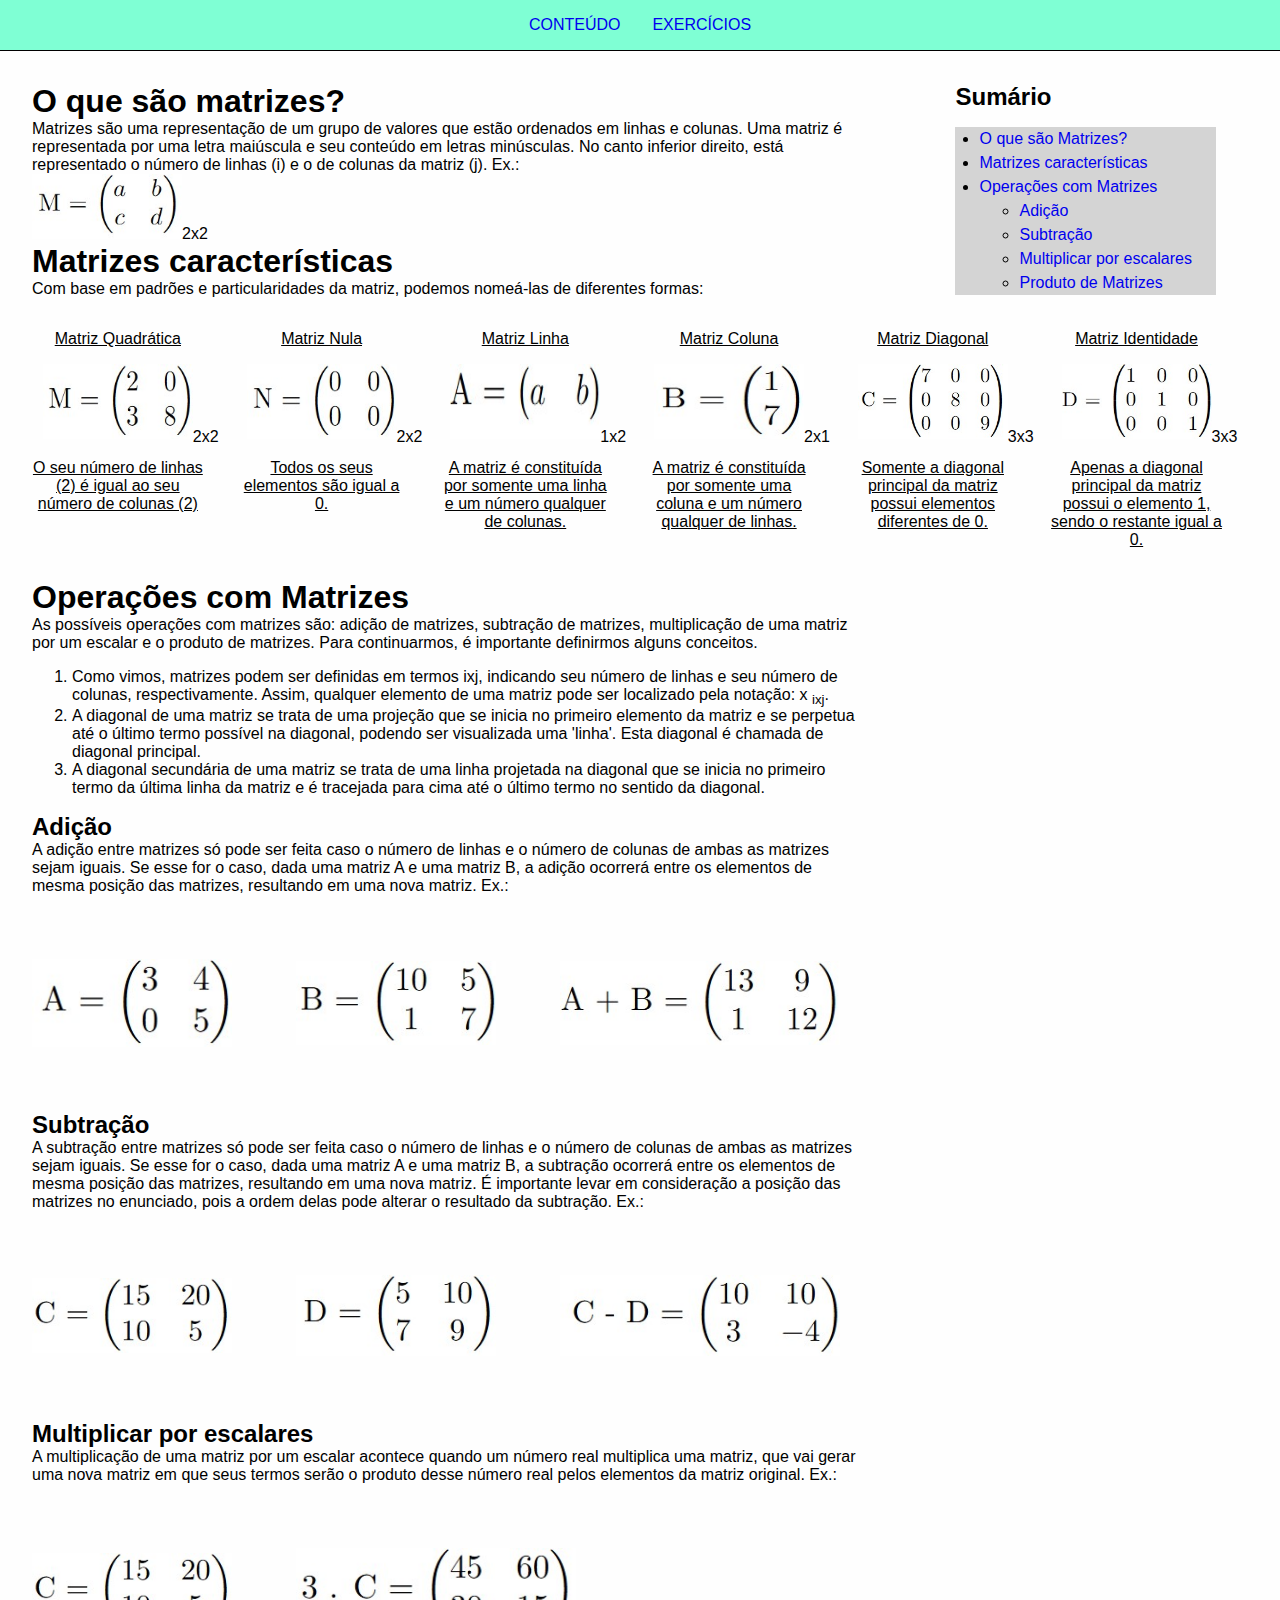
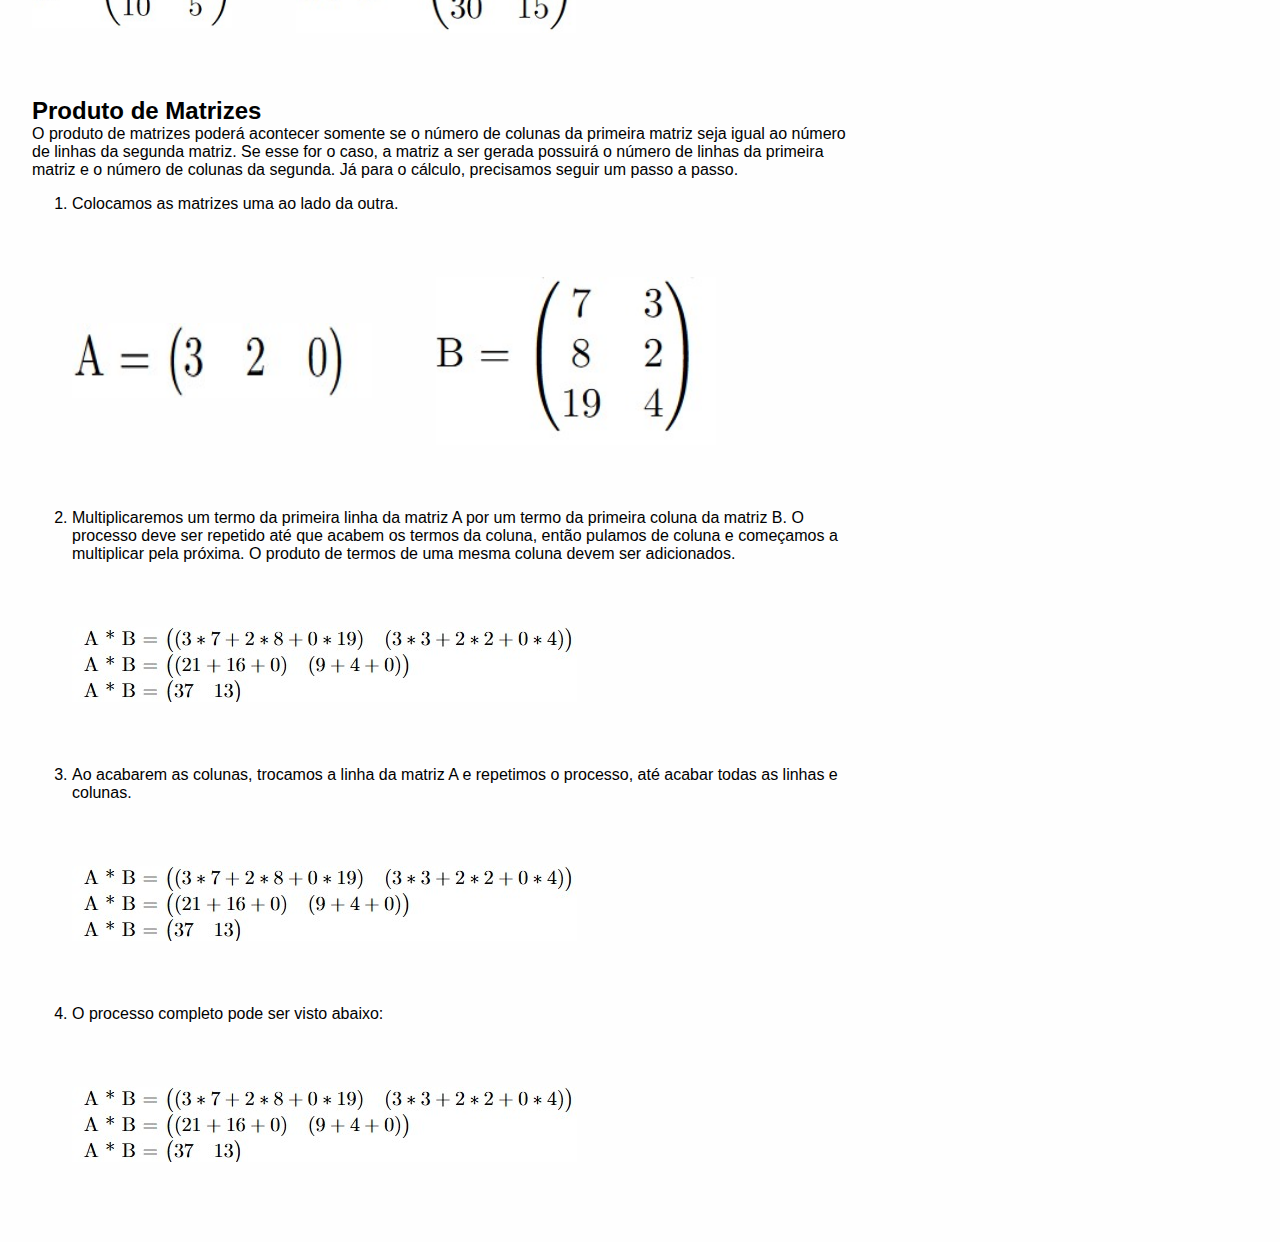
==== index.html @ a34bee96 "Conteúdo da página inicial concluido + imagens + css (ainda não formatado)" ====
<!DOCTYPE html>
<html lang="en">
<head>
    <meta charset="UTF-8">
    <meta name="viewport" content="width=device-width, initial-scale=1.0">
    <title>Home</title>
    <link rel="stylesheet" href="CSS/header.css" type="text/css">
    <link rel="stylesheet" href="CSS/content.css" type="text/css">
    <link rel="preconnect" href="https://fonts.googleapis.com">
    <link rel="preconnect" href="https://fonts.gstatic.com" crossorigin>
    <link href="https://fonts.googleapis.com/css2?family=Open+Sans:ital,wght@0,300..800;1,300..800&display=swap" 
     rel="stylesheet">
</head>
<body>
<header class="header">
        <a href="index.html">Conteúdo</a>
        <a href="second.html">Exercícios</a>
</header>

<div class="wrapper">
        <h2>Sumário</h2>
        <ul class="summary">
                <li><a href="#what-is">O que são Matrizes?</a></li>
                <li><a href="#">Matrizes características</a></li>
                <li><a href="#">Operações com Matrizes</a></li>
                <ul>
                        <li><a href="#">Adição</a></li>
                        <li><a href="#">Subtração</a></li>
                        <li><a href="#">Multiplicar por escalares</a></li>
                        <li><a href="#">Produto de Matrizes</a></li>
                </ul>
        </ul>        
</div>

<div class="container">
        <h1 id="what-is">O que são matrizes?</h1>
        <p>
                Matrizes são uma representação de um grupo de valores que estão ordenados em linhas e colunas.
                Uma matriz é representada por uma letra maiúscula e seu conteúdo em letras minúsculas. No canto inferior direito,
                está representado o número de linhas (i) e o de colunas da matriz (j).
                Ex.:
        </p>
        <div>
                <img src="img/Matriz_Exemplo.jpg" width="150">
                <sub>2x2</sub>
        </div>
        <h1 id="what-is">Matrizes características</h1>
        <p>
                Com base em padrões e particularidades da matriz, podemos nomeá-las de diferentes formas:
        </p>
</div>
<div class="grid-container">
        <div>
                <p>Matriz Quadrática</p>
                <img src="img/Matriz_Quadr.jpg" width="150px" height="75px">   
                <sub>2x2</sub>
                <p>O seu número de linhas (2) é igual ao seu número de colunas (2)</p>        
                
        </div>

        <div>
                <p>Matriz Nula</p>
                <img src="img/Matriz_Nula.jpg" width="150px" height="75px">
                <sub>2x2</sub>
                <p>Todos os seus elementos são igual a 0.</p>
        </div>

        <div>
                <p>Matriz Linha</p>
                <img src="img/Matriz_Linha.jpg" width="150px" height="75px">
                <sub>1x2</sub>
                <p>A matriz é constituída por somente uma linha e um número qualquer de colunas.</p>        
        </div>

        <div>
                <p>Matriz Coluna</p>
                <img src="img/Matriz_Coluna.jpg" width="150px" height="75px">
                <sub>2x1</sub>
                <p>A matriz é constituída por somente uma coluna e um número qualquer de linhas.</p>
        </div>

        <div>
                <p>Matriz Diagonal</p>
                <img src="img/Matriz_Diag.jpg" width="150px" height="75px">
                <sub>3x3</sub>
                <p>Somente a diagonal principal da matriz possui elementos diferentes de 0.</p>        
        </div>

        <div>
                <p>Matriz Identidade</p>
                <img src="img/Matriz_Ident.jpg" width="150px" height="75px">
                <sub>3x3</sub>
                <p>Apenas a diagonal principal da matriz possui o elemento 1, sendo o restante igual a 0.</p>
        </div>
</div>

<div class="container">
        <h1>Operações com Matrizes</h1>
        <p>
                As possíveis operações com matrizes são: adição de matrizes, subtração de matrizes, multiplicação
                de uma matriz por um escalar e o produto de matrizes. Para continuarmos, é importante definirmos alguns
                conceitos. 
        </p>
        <ol>
                <li>
                        Como vimos, matrizes podem ser definidas em termos ixj, indicando seu número de linhas
                        e seu número de colunas, respectivamente. Assim, qualquer elemento de uma matriz pode 
                        ser localizado pela notação: x <sub>ixj</sub>.
                </li>
                <li>
                        A diagonal de uma matriz se trata de uma projeção que se inicia no primeiro
                        elemento da matriz e se perpetua até o último termo possível na diagonal,
                        podendo ser visualizada uma 'linha'. Esta diagonal é chamada de diagonal principal.
                </li>
                <li>
                        A diagonal secundária de uma matriz se trata de uma linha projetada na diagonal
                        que se inicia no primeiro termo da última linha da matriz e é tracejada para cima até o 
                        último termo no sentido da diagonal.
                </li>
        </ol>

        <h2>Adição</h2>
        <p>
                A adição entre matrizes só pode ser feita caso o número de linhas e o número de colunas 
                de ambas as matrizes sejam iguais. Se esse for o caso, dada uma matriz A e uma matriz B,
                a adição ocorrerá entre os elementos de mesma posição das matrizes, resultando em uma nova matriz. Ex.:
        </p>
        <div class="operation">
                <img src="img/Add1.jpg" width="200">
                <img src="img/Add2.jpg" width="200">
                <img src="img/Add3.jpg" width="280">
        </div>


        <h2>Subtração</h2>
        <p>
                A subtração entre matrizes só pode ser feita caso o número de linhas e o número de colunas 
                de ambas as matrizes sejam iguais. Se esse for o caso, dada uma matriz A e uma matriz B,
                a subtração ocorrerá entre os elementos de mesma posição das matrizes, resultando em uma nova matriz.
                É importante levar em consideração a posição das matrizes no enunciado, pois a ordem delas pode alterar
                o resultado da subtração. Ex.:
        </p>
        <div class="operation">
                <img src="img/Sub1.jpg" width="200">
                <img src="img/Sub2.jpg" width="200">
                <img src="img/Sub3.jpg" width="280">
        </div>


        <h2>Multiplicar por escalares</h2>
        <p>
                A multiplicação de uma matriz por um escalar acontece
                quando um número real multiplica uma matriz, que vai gerar uma nova matriz
                em que seus termos serão o produto desse número real pelos elementos da matriz original.
                Ex.:
        </p>
        <div class="operation">
                <img src="img/Sub1.jpg" width="200">
                <img src="img/Mult_Const.jpg" width="280">
        </div>

        <h2>Produto de Matrizes</h2>
        <p>
                O produto de matrizes poderá acontecer somente se 
                o número de colunas da primeira matriz seja igual ao número
                de linhas da segunda matriz. Se esse for o caso, a matriz a ser gerada possuirá o número de linhas
                da primeira matriz e o número de colunas da segunda. 
                Já para o cálculo, precisamos seguir um passo a passo. 
        </p>                
        <ol>
                <li>
                        Colocamos as matrizes uma ao lado da outra.
                        <div class="operation">
                                <img src="img/Prod.jpg" width="300px" height="75px">
                                <img src="img/Prod2.jpg" width="280px">
                        </div>
                </li>
                <li>
                        Multiplicaremos um termo da primeira linha da matriz A por um termo da primeira coluna da matriz B.
                        O processo deve ser repetido até que acabem os termos da coluna, então pulamos de coluna e começamos
                        a multiplicar pela próxima. O produto de termos de uma mesma coluna devem ser adicionados.
                        <div class="operation">
                                <img src="img/ProdCompleto.jpg">
                        </div>
                </li>
                <li>
                        Ao acabarem as colunas, trocamos a linha da matriz A e repetimos o processo, até acabar 
                        todas as linhas e colunas.
                        <div class="operation">
                                <img src="img/ProdCompleto.jpg">
                        </div>
                </li>
                <li>
                        O processo completo pode ser visto abaixo:
                        <div class="operation">
                                <img src="img/ProdCompleto.jpg">
                        </div>
                </li>

        </ol>
</div>
</body>
</html>
---- CSS/header.css ----
html {
    font-family: "Open-Sans", sans-serif;
    background-color: #fefefe;
}

body {
    margin: 0;
    padding: 0;
}

h1, h2, p {
    margin: 0;
}

.header {
    display: flex;
    flex-direction: row;
    justify-content: center;
    align-items: center;
    gap: 2rem;

    background-color: aquamarine;
    position: sticky;
    z-index: 10;
    top: 0;

    border-bottom: 0.05rem solid black;
}

.header > a {
    text-decoration: none;
    position: relative;
    text-transform: uppercase;
    padding-top: 1rem;
    padding-bottom: 1rem;
}

.header > a:hover {
    background-color: aliceblue;
}

.header > a::after {
    content: '';
    display: block;
    position: absolute;
    width: 0;
    height: 0.2rem;
    margin-top: 0.8rem;
    background-color: #000;
    transition: all ease-in-out 200ms;
}

.header > a:hover::after {
    width: 100%;
}

/* lembre-se de line-height */
/* link, visited, focus, hover and active */
---- CSS/content.css ----
.container {
    margin: 2rem 0rem 0rem 2rem;
    width: 65%;
}

.wrapper {
    margin: 2rem 4rem 0rem 0rem;
    float: right;
}

.operation {
    display: flex;
    flex-direction: row;
    height: fit-content ;

    align-items: center;
    align-content: center;

    padding: 4rem 0rem;
    gap: 4rem;
}

.grid-container {
    display: grid;
    position: relative;
    grid-template-columns: repeat(auto-fit, minmax(150px, 1fr));
    width: 93%;

    row-gap: 0.5rem;
    column-gap: 2rem;
    margin: 1rem 0rem 0rem 2rem;

    align-items: center;
    align-content: center;
    text-align: center;
}

.grid-container > div {
    height: 233px;
}

.grid-container > div > p {
    text-decoration: underline;
    margin: 1rem 0rem;
}

.grid-container > div > sub {
    position: absolute;
    margin-top: 4rem;
    font-size: 1rem; 
}

.summary {
    width:  fit-content;
    padding: 0rem 1.5rem;

    font-size: 1rem;
    line-height: 1.5rem;
    background-color: rgb(212, 212, 212);
}

.summary > li > a {
    text-decoration: none;
}

.summary > ul > li > a {
    text-decoration: none;
}

.container > div {
    position: relative;
}

.container > div > sub {
    position: absolute;
    bottom: 0;
    font-size: 1rem;   
}
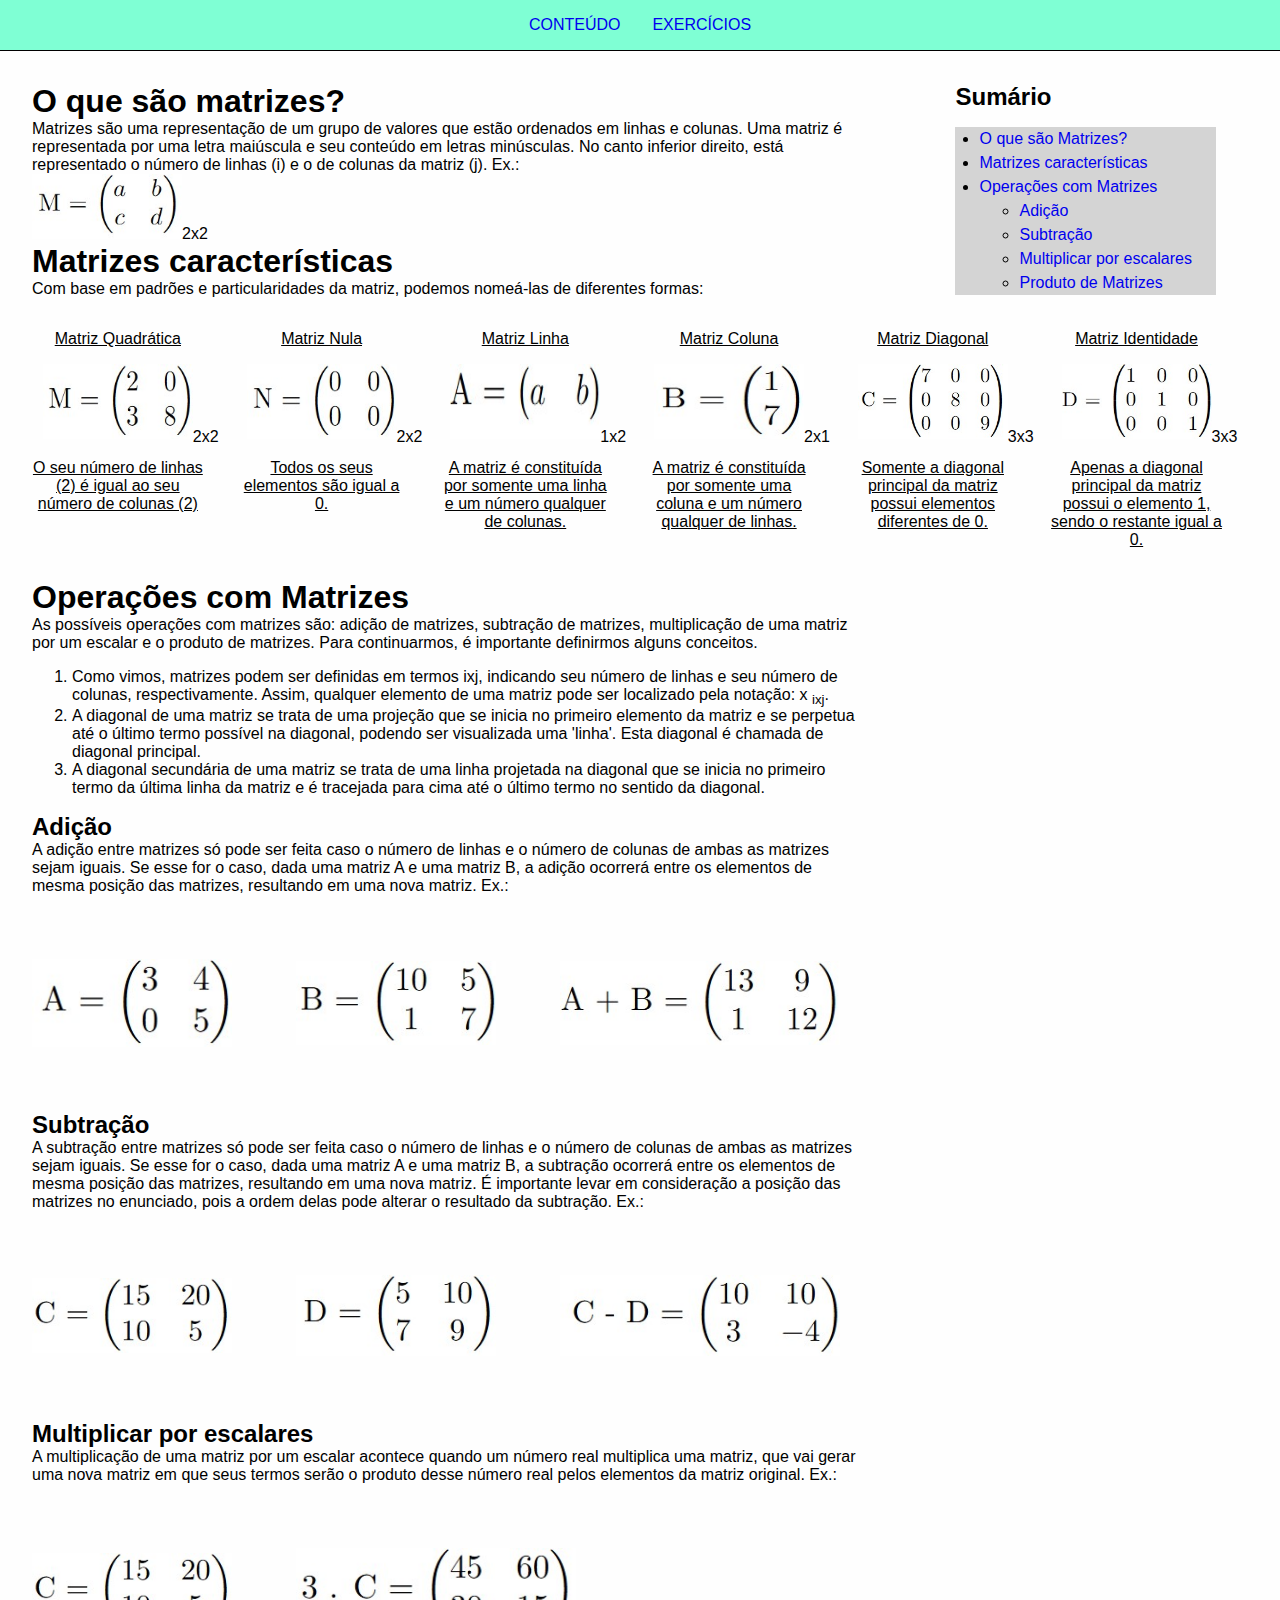
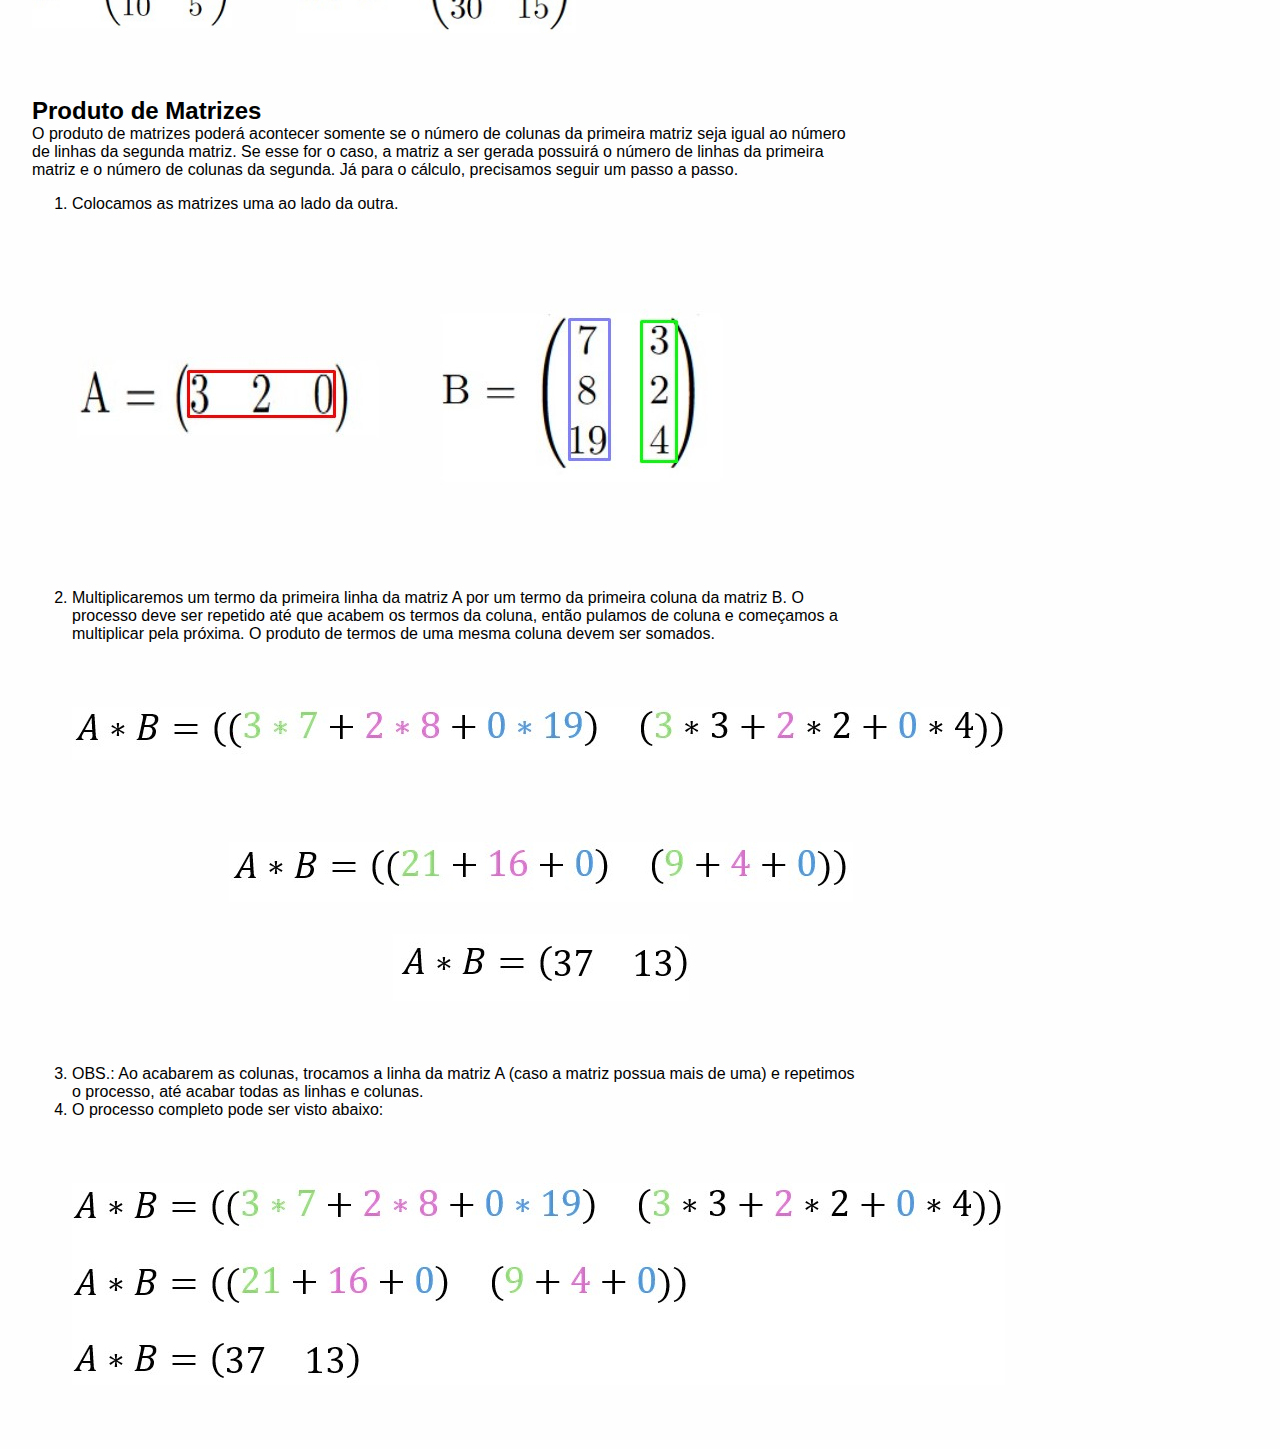
==== commit 87ceb341: "Imagens da teoria atualizadas + textos reformulados" ====
--- a/index.html
+++ b/index.html
@@ -171,29 +171,28 @@
                 <li>
                         Colocamos as matrizes uma ao lado da outra.
                         <div class="operation">
-                                <img src="img/Prod.jpg" width="300px" height="75px">
-                                <img src="img/Prod2.jpg" width="280px">
+                                <img src="img/ProdAB_Col.jpg" >
+
                         </div>
                 </li>
                 <li>
                         Multiplicaremos um termo da primeira linha da matriz A por um termo da primeira coluna da matriz B.
                         O processo deve ser repetido até que acabem os termos da coluna, então pulamos de coluna e começamos
-                        a multiplicar pela próxima. O produto de termos de uma mesma coluna devem ser adicionados.
-                        <div class="operation">
-                                <img src="img/ProdCompleto.jpg">
+                        a multiplicar pela próxima. O produto de termos de uma mesma coluna devem ser somados.
+                        <div class="operation_column">
+                                <img src="img/Prod3_Col.jpg"> <br>
+                                <img src="img/Prod4_Col.jpg">
+                                <img src="img/Prod5.jpg">
                         </div>
                 </li>
                 <li>
-                        Ao acabarem as colunas, trocamos a linha da matriz A e repetimos o processo, até acabar 
-                        todas as linhas e colunas.
-                        <div class="operation">
-                                <img src="img/ProdCompleto.jpg">
-                        </div>
+                        OBS.: Ao acabarem as colunas, trocamos a linha da matriz A (caso a matriz possua mais de uma)
+                        e repetimos o processo, até acabar todas as linhas e colunas.
                 </li>
                 <li>
                         O processo completo pode ser visto abaixo:
-                        <div class="operation">
-                                <img src="img/ProdCompleto.jpg">
+                        <div class="operation_column">
+                                <img src="img/ProdCompleto_Col.jpg">
                         </div>
                 </li>
 
--- a/CSS/content.css
+++ b/CSS/content.css
@@ -18,6 +18,19 @@
 
     padding: 4rem 0rem;
     gap: 4rem;
+}
+
+.operation_column {
+    display: flex;
+    flex-direction: column;
+    height: fit-content ;
+    width: fit-content;
+
+    align-items: center;
+    align-content: center;
+
+    margin: 4rem 0rem;
+    gap: 2rem;
 }
 
 .grid-container {
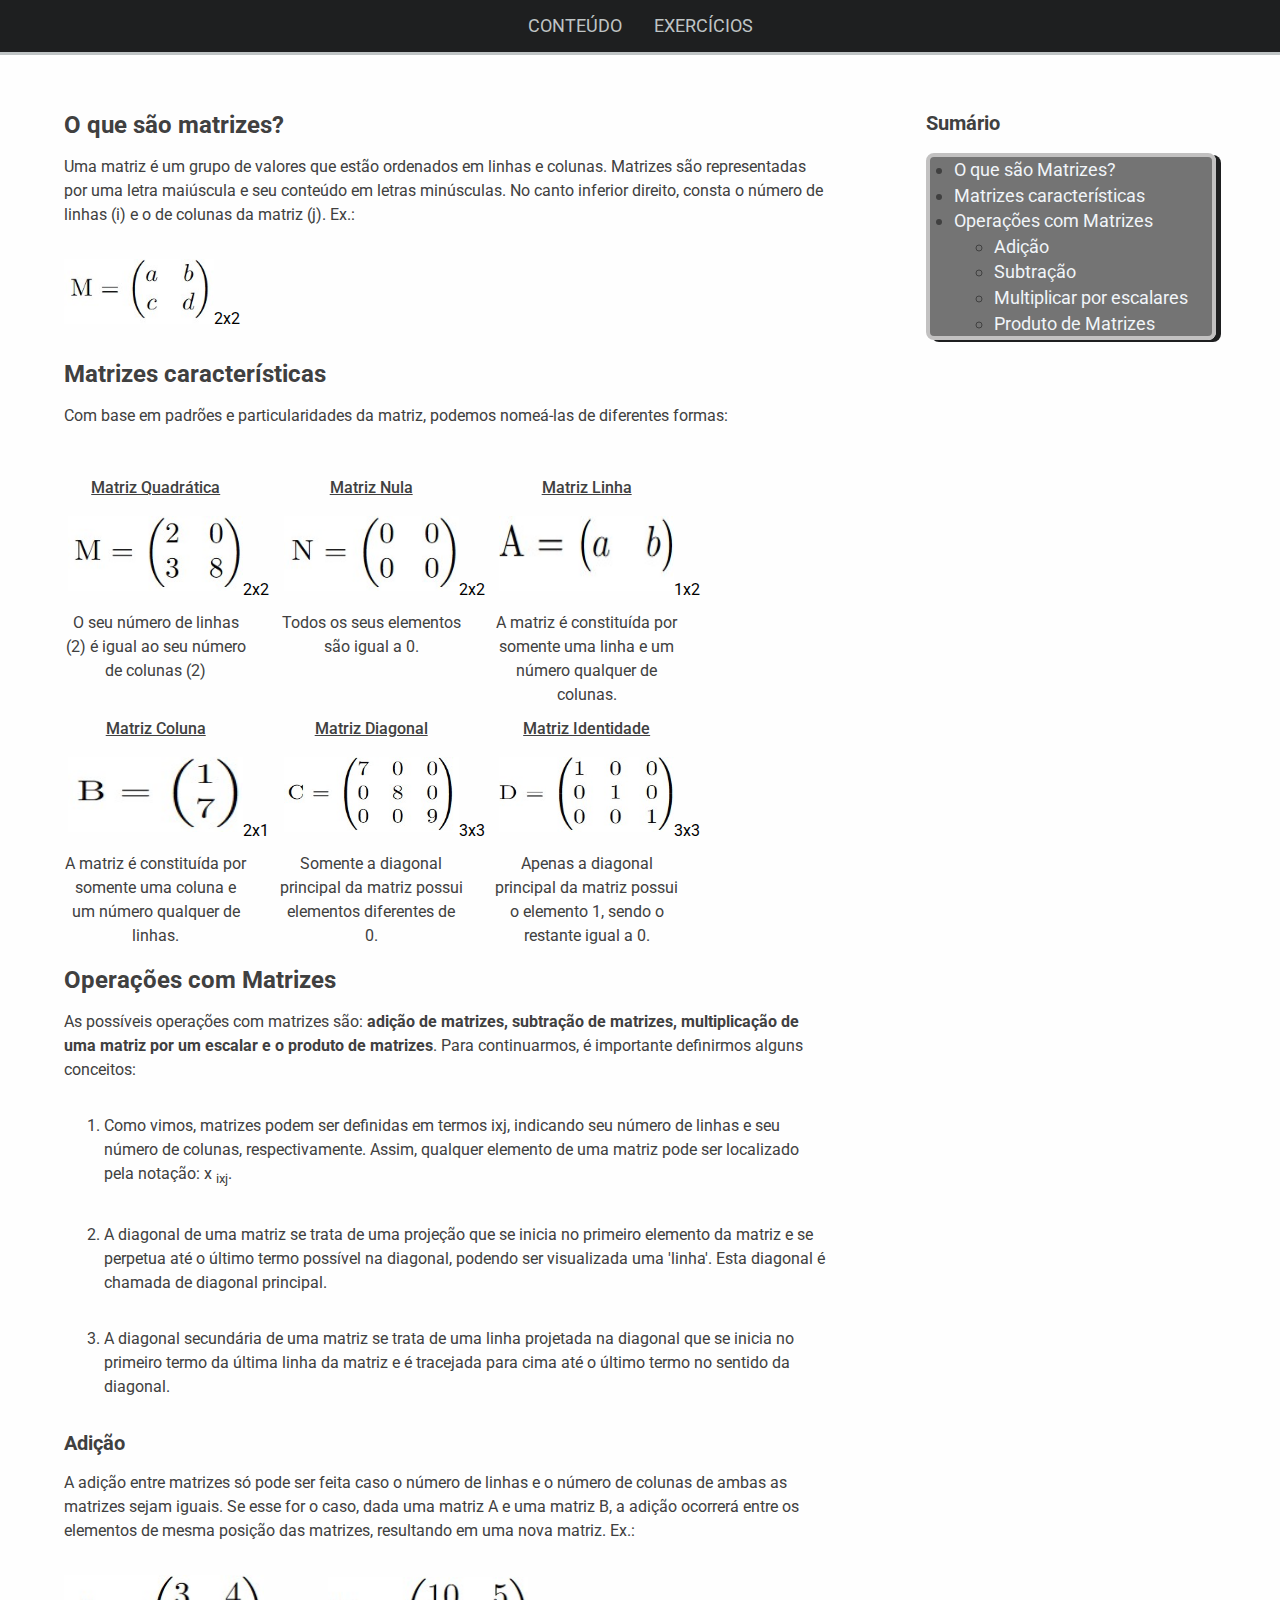
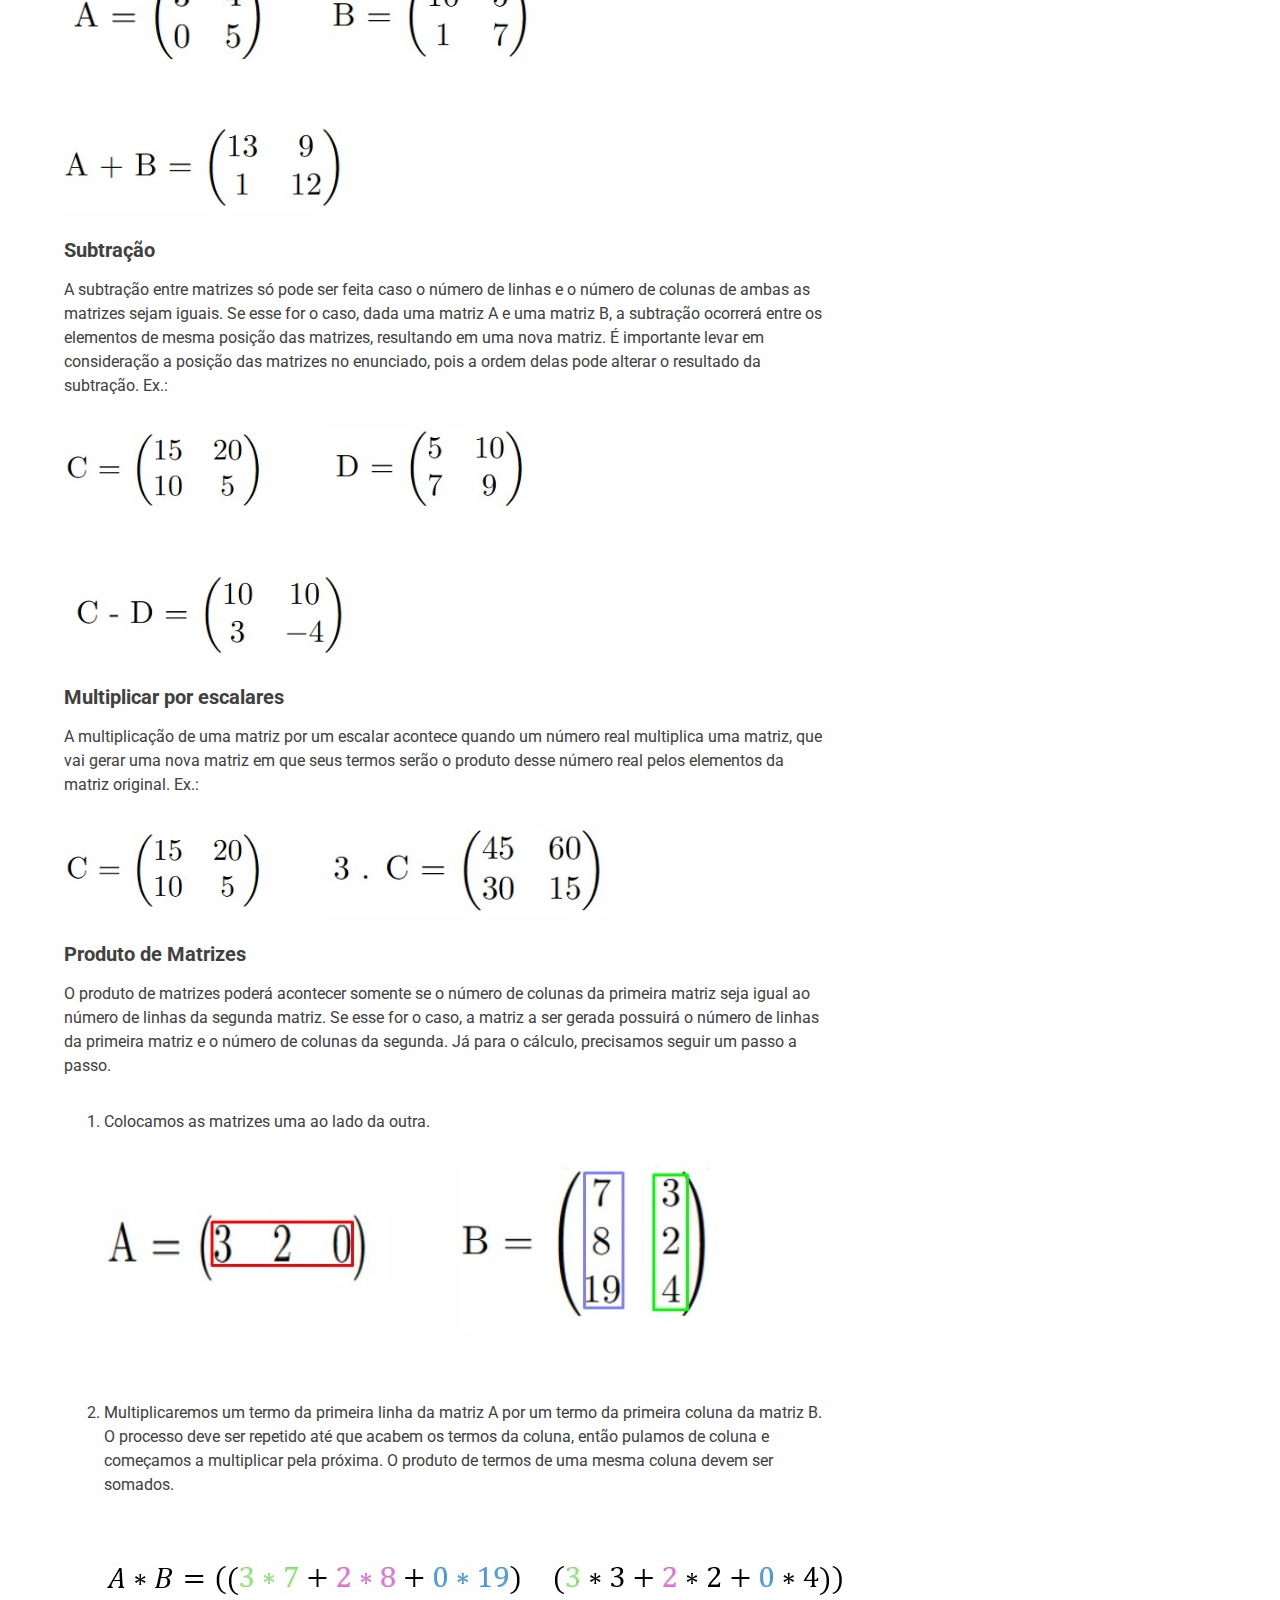
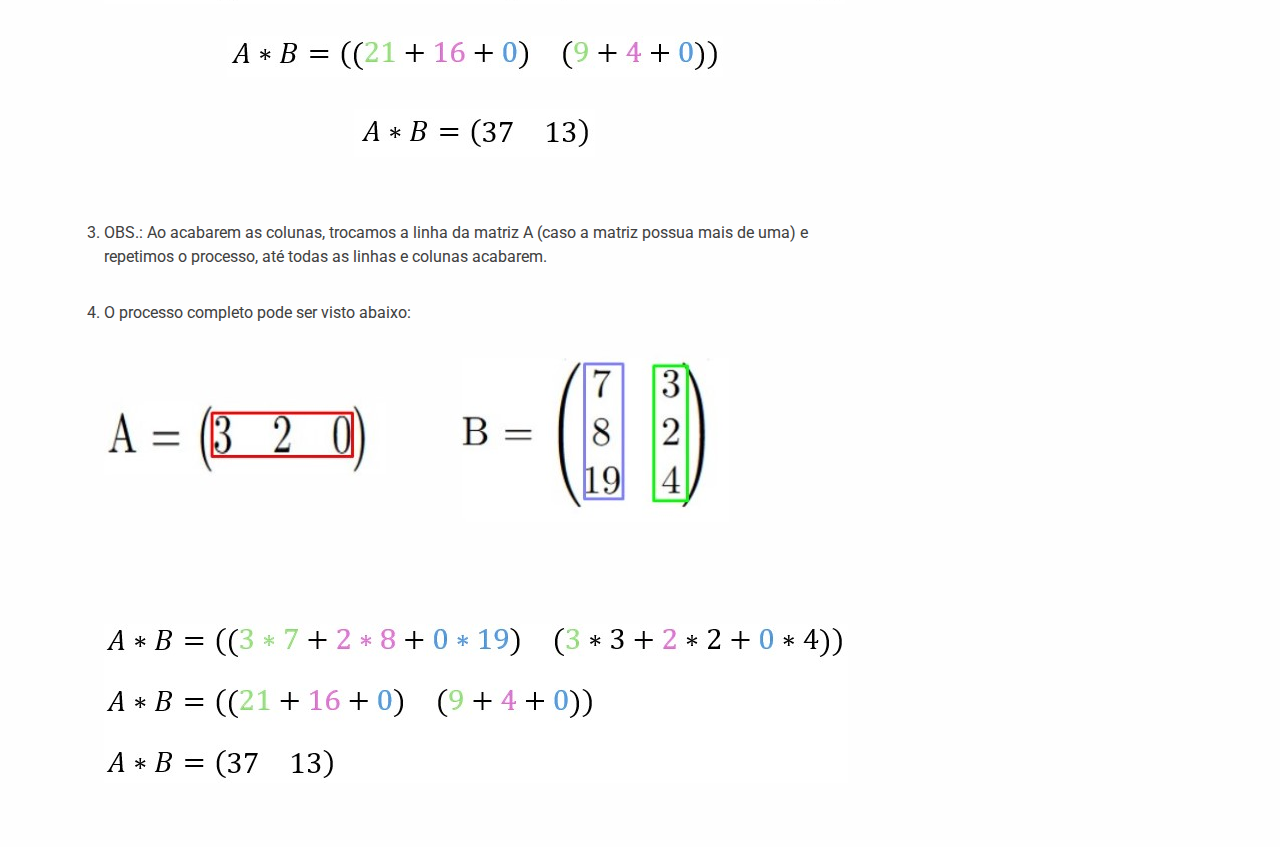
==== commit 78b9be82: "Página Inicial Finalizada" ====
--- a/index.html
+++ b/index.html
@@ -8,6 +8,10 @@
     <link rel="stylesheet" href="CSS/content.css" type="text/css">
     <link rel="preconnect" href="https://fonts.googleapis.com">
     <link rel="preconnect" href="https://fonts.gstatic.com" crossorigin>
+    <link href="https://fonts.googleapis.com/css2?family=Open+Sans:ital,wght@0,300..800;1,300..800&family=Roboto:ital,wght@0,100..900;1,100..900&display=swap" 
+     rel="stylesheet">
+    <link rel="preconnect" href="https://fonts.googleapis.com">
+    <link rel="preconnect" href="https://fonts.gstatic.com" crossorigin>
     <link href="https://fonts.googleapis.com/css2?family=Open+Sans:ital,wght@0,300..800;1,300..800&display=swap" 
      rel="stylesheet">
 </head>
@@ -18,88 +22,92 @@
 </header>
 
 <div class="wrapper">
-        <h2>Sumário</h2>
+        <h2 style="margin: 0rem;">Sumário</h2>
         <ul class="summary">
                 <li><a href="#what-is">O que são Matrizes?</a></li>
-                <li><a href="#">Matrizes características</a></li>
-                <li><a href="#">Operações com Matrizes</a></li>
+                <li><a href="#caracteristic">Matrizes características</a></li>
+                <li><a href="#operations">Operações com Matrizes</a></li>
                 <ul>
-                        <li><a href="#">Adição</a></li>
-                        <li><a href="#">Subtração</a></li>
-                        <li><a href="#">Multiplicar por escalares</a></li>
-                        <li><a href="#">Produto de Matrizes</a></li>
+                        <li><a href="#add">Adição</a></li>
+                        <li><a href="#sub">Subtração</a></li>
+                        <li><a href="#scalar">Multiplicar por escalares</a></li>
+                        <li><a href="#product">Produto de Matrizes</a></li>
                 </ul>
         </ul>        
 </div>
 
 <div class="container">
-        <h1 id="what-is">O que são matrizes?</h1>
-        <p>
-                Matrizes são uma representação de um grupo de valores que estão ordenados em linhas e colunas.
-                Uma matriz é representada por uma letra maiúscula e seu conteúdo em letras minúsculas. No canto inferior direito,
-                está representado o número de linhas (i) e o de colunas da matriz (j).
+        <h1 >O que são matrizes?</h1>
+        <p>
+                Uma matriz é um grupo de valores que estão ordenados em linhas e colunas.
+                Matrizes são representadas por uma letra maiúscula e seu conteúdo em letras minúsculas. No canto inferior direito,
+                 consta o número de linhas (i) e o de colunas da matriz (j).
                 Ex.:
         </p>
         <div>
                 <img src="img/Matriz_Exemplo.jpg" width="150">
                 <sub>2x2</sub>
         </div>
-        <h1 id="what-is">Matrizes características</h1>
+</div>
+
+<div class="container">
+        <h1 id="caracteristic">Matrizes características</h1>
         <p>
                 Com base em padrões e particularidades da matriz, podemos nomeá-las de diferentes formas:
         </p>
-</div>
-<div class="grid-container">
-        <div>
-                <p>Matriz Quadrática</p>
-                <img src="img/Matriz_Quadr.jpg" width="150px" height="75px">   
-                <sub>2x2</sub>
-                <p>O seu número de linhas (2) é igual ao seu número de colunas (2)</p>        
-                
-        </div>
-
-        <div>
-                <p>Matriz Nula</p>
-                <img src="img/Matriz_Nula.jpg" width="150px" height="75px">
-                <sub>2x2</sub>
-                <p>Todos os seus elementos são igual a 0.</p>
-        </div>
-
-        <div>
-                <p>Matriz Linha</p>
-                <img src="img/Matriz_Linha.jpg" width="150px" height="75px">
-                <sub>1x2</sub>
-                <p>A matriz é constituída por somente uma linha e um número qualquer de colunas.</p>        
-        </div>
-
-        <div>
-                <p>Matriz Coluna</p>
-                <img src="img/Matriz_Coluna.jpg" width="150px" height="75px">
-                <sub>2x1</sub>
-                <p>A matriz é constituída por somente uma coluna e um número qualquer de linhas.</p>
-        </div>
-
-        <div>
-                <p>Matriz Diagonal</p>
-                <img src="img/Matriz_Diag.jpg" width="150px" height="75px">
-                <sub>3x3</sub>
-                <p>Somente a diagonal principal da matriz possui elementos diferentes de 0.</p>        
-        </div>
-
-        <div>
-                <p>Matriz Identidade</p>
-                <img src="img/Matriz_Ident.jpg" width="150px" height="75px">
-                <sub>3x3</sub>
-                <p>Apenas a diagonal principal da matriz possui o elemento 1, sendo o restante igual a 0.</p>
-        </div>
-</div>
+        <div class="grid-container">
+                <div>
+                        <p><span class="underline-bold">Matriz Quadrática</span></p>
+                        <img src="img/Matriz_Quadr.jpg" width="175px" height="75px">   
+                        <sub>2x2</sub>
+                        <p>O seu número de linhas (2) é igual ao seu número de colunas (2)</p>        
+                        
+                </div>
+        
+                <div>
+                        <p><span class="underline-bold">Matriz Nula</span></p>
+                        <img src="img/Matriz_Nula.jpg" width="175px" height="75px">
+                        <sub>2x2</sub>
+                        <p>Todos os seus elementos são igual a 0.</p>
+                </div>
+        
+                <div>
+                        <p><span class="underline-bold">Matriz Linha</span></p>
+                        <img src="img/Matriz_Linha.jpg" width="175px" height="75px">
+                        <sub>1x2</sub>
+                        <p>A matriz é constituída por somente uma linha e um número qualquer de colunas.</p>        
+                </div>
+        
+                <div>
+                        <p><span class="underline-bold">Matriz Coluna</span></p>
+                        <img src="img/Matriz_Coluna.jpg" width="175px" height="75px">
+                        <sub>2x1</sub>
+                        <p>A matriz é constituída por somente uma coluna e um número qualquer de linhas.</p>
+                </div>
+        
+                <div>
+                        <p><span class="underline-bold">Matriz Diagonal</span></p>
+                        <img src="img/Matriz_Diag.jpg" width="175px" height="75px">
+                        <sub>3x3</sub>
+                        <p>Somente a diagonal principal da matriz possui elementos diferentes de 0.</p>        
+                </div>
+        
+                <div>
+                        <p><span class="underline-bold">Matriz Identidade</span></p>
+                        <img src="img/Matriz_Ident.jpg" width="175px" height="75px">
+                        <sub>3x3</sub>
+                        <p>Apenas a diagonal principal da matriz possui o elemento 1, sendo o restante igual a 0.</p>
+                </div>
+        </div>
+</div>
+
 
 <div class="container">
-        <h1>Operações com Matrizes</h1>
-        <p>
-                As possíveis operações com matrizes são: adição de matrizes, subtração de matrizes, multiplicação
-                de uma matriz por um escalar e o produto de matrizes. Para continuarmos, é importante definirmos alguns
-                conceitos. 
+        <h1 id="operations">Operações com Matrizes</h1>
+        <p>
+                As possíveis operações com matrizes são: <span class="bold">adição de matrizes, subtração de matrizes, multiplicação
+                de uma matriz por um escalar e o produto de matrizes</span>. Para continuarmos, é importante definirmos alguns
+                conceitos:
         </p>
         <ol>
                 <li>
@@ -119,7 +127,7 @@
                 </li>
         </ol>
 
-        <h2>Adição</h2>
+        <h2 id="add">Adição</h2>
         <p>
                 A adição entre matrizes só pode ser feita caso o número de linhas e o número de colunas 
                 de ambas as matrizes sejam iguais. Se esse for o caso, dada uma matriz A e uma matriz B,
@@ -132,7 +140,7 @@
         </div>
 
 
-        <h2>Subtração</h2>
+        <h2 id="sub">Subtração</h2>
         <p>
                 A subtração entre matrizes só pode ser feita caso o número de linhas e o número de colunas 
                 de ambas as matrizes sejam iguais. Se esse for o caso, dada uma matriz A e uma matriz B,
@@ -147,7 +155,7 @@
         </div>
 
 
-        <h2>Multiplicar por escalares</h2>
+        <h2 id="scalar">Multiplicar por escalares</h2>
         <p>
                 A multiplicação de uma matriz por um escalar acontece
                 quando um número real multiplica uma matriz, que vai gerar uma nova matriz
@@ -159,7 +167,7 @@
                 <img src="img/Mult_Const.jpg" width="280">
         </div>
 
-        <h2>Produto de Matrizes</h2>
+        <h2 id="product">Produto de Matrizes</h2>
         <p>
                 O produto de matrizes poderá acontecer somente se 
                 o número de colunas da primeira matriz seja igual ao número
@@ -171,8 +179,8 @@
                 <li>
                         Colocamos as matrizes uma ao lado da outra.
                         <div class="operation">
-                                <img src="img/ProdAB_Col.jpg" >
-
+                                <img src="img/ProdA_Col.jpg" >
+                                <img src="img/ProdB_Col.jpg">
                         </div>
                 </li>
                 <li>
@@ -180,17 +188,21 @@
                         O processo deve ser repetido até que acabem os termos da coluna, então pulamos de coluna e começamos
                         a multiplicar pela próxima. O produto de termos de uma mesma coluna devem ser somados.
                         <div class="operation_column">
-                                <img src="img/Prod3_Col.jpg"> <br>
+                                <img src="img/Prod3_Col.jpg"> 
                                 <img src="img/Prod4_Col.jpg">
                                 <img src="img/Prod5.jpg">
                         </div>
                 </li>
                 <li>
                         OBS.: Ao acabarem as colunas, trocamos a linha da matriz A (caso a matriz possua mais de uma)
-                        e repetimos o processo, até acabar todas as linhas e colunas.
+                        e repetimos o processo, até todas as linhas e colunas acabarem.
                 </li>
                 <li>
                         O processo completo pode ser visto abaixo:
+                        <div class="operation">
+                                <img src="img/ProdA_Col.jpg" >
+                                <img src="img/ProdB_Col.jpg">
+                        </div>
                         <div class="operation_column">
                                 <img src="img/ProdCompleto_Col.jpg">
                         </div>
--- a/CSS/header.css
+++ b/CSS/header.css
@@ -1,17 +1,43 @@
+/* Retirando algumas configurações padrões do CSS */
 html {
-    font-family: "Open-Sans", sans-serif;
+    font-family: "Roboto", sans-serif;
     background-color: #fefefe;
 }
-
 body {
     margin: 0;
     padding: 0;
 }
-
-h1, h2, p {
+h1, h2, p, li {
     margin: 0;
+    scroll-margin-top: 4rem;
+    color: #404040;
 }
 
+h1 {
+    font-size: 1.5rem;
+    margin-top: 2rem;
+}
+
+h2 {
+    font-size: 1.25rem;
+    margin-top: 1.75rem;
+}
+
+p {
+    font-size: 1rem;
+    line-height: 1.5rem;
+    margin-top: 1rem;
+    margin-bottom: 2rem;
+}
+
+ol > li {
+    font-size: 1rem;
+    line-height: 1.5rem;
+    margin-top: 1rem;
+    margin-bottom: 2rem;
+}
+
+/* Estilização do header e animação de hover na tag <a> */
 .header {
     display: flex;
     flex-direction: row;
@@ -19,24 +45,29 @@
     align-items: center;
     gap: 2rem;
 
-    background-color: aquamarine;
+    background-color: #1e1f20;
     position: sticky;
     z-index: 10;
     top: 0;
 
-    border-bottom: 0.05rem solid black;
+    border-bottom: 0.2rem solid #bfc4c5;
+    margin-bottom: 3.5rem;
 }
 
 .header > a {
     text-decoration: none;
+    text-transform: uppercase;
+    font-size: 1.1rem;
+    color: #bfc4c5;
+
     position: relative;
-    text-transform: uppercase;
     padding-top: 1rem;
     padding-bottom: 1rem;
 }
 
 .header > a:hover {
-    background-color: aliceblue;
+    background-color: #bfc4c5;
+    color: #080808;
 }
 
 .header > a::after {
@@ -46,8 +77,8 @@
     width: 0;
     height: 0.2rem;
     margin-top: 0.8rem;
-    background-color: #000;
-    transition: all ease-in-out 200ms;
+    background-color: #080808;
+    transition: all ease-out 400ms;
 }
 
 .header > a:hover::after {
--- a/CSS/content.css
+++ b/CSS/content.css
@@ -1,25 +1,91 @@
-.container {
-    margin: 2rem 0rem 0rem 2rem;
-    width: 65%;
-}
-
+/* Sumário */
 .wrapper {
-    margin: 2rem 4rem 0rem 0rem;
+    margin-right: 4rem;
     float: right;
 }
 
+.summary {
+    width:  fit-content;
+    padding: 0rem 1.5rem;
+
+    font-size: 18px;
+    line-height: 1.6rem;
+
+    background-color: #505050cb;
+    border: #c2c1c1 solid 0.3rem;
+    border-radius: 8px;
+    box-shadow: 5px 2px 0px 0px #1e1f20;
+}
+
+.summary > li > a {
+    text-decoration: none;
+    color: #f1f5f9;
+}
+
+.summary > ul > li > a {
+    text-decoration: none;
+    color: #f1f5f9;
+}
+
+/* A caixa utilizada na maior parte do site para textos e imagens*/
+.container {
+    margin-left: 4rem;
+    width: 60%;
+}
+
+.container > div {
+    position: relative;
+}
+
+.container > div > sub {
+    position: absolute;
+    bottom: 0;
+    font-size: 1rem;   
+}
+
+/* A caixa que faz a grid na seção "Matrizes Características" */
+.grid-container {
+    display: grid;
+    position: relative;
+    grid-template-columns: repeat(auto-fit, minmax(150px, 1fr)); /* Permite responsividade */
+    width: 80%;
+
+    row-gap: 0.5rem;
+    column-gap: 2rem;
+    
+    align-items: center;
+    align-content: center;
+    text-align: center;
+}
+
+.grid-container > div {
+    height: 233px;
+}
+
+.grid-container > div > p {
+    margin: 1rem 0rem;
+}
+
+.grid-container > div > sub {
+    position: absolute;
+    margin-top: 4rem;
+    font-size: 1rem; 
+}
+
+/* A caixa utilizada para dispor as imagens de matrizes na horizontal */
 .operation {
     display: flex;
     flex-direction: row;
+    flex-wrap: wrap;
     height: fit-content ;
 
     align-items: center;
     align-content: center;
 
-    padding: 4rem 0rem;
     gap: 4rem;
 }
 
+/* A caixa utilizada para dispor as imagens de matrizes na vertical */
 .operation_column {
     display: flex;
     flex-direction: column;
@@ -33,59 +99,11 @@
     gap: 2rem;
 }
 
-.grid-container {
-    display: grid;
-    position: relative;
-    grid-template-columns: repeat(auto-fit, minmax(150px, 1fr));
-    width: 93%;
-
-    row-gap: 0.5rem;
-    column-gap: 2rem;
-    margin: 1rem 0rem 0rem 2rem;
-
-    align-items: center;
-    align-content: center;
-    text-align: center;
+.bold {
+    font-weight: bold;
 }
 
-.grid-container > div {
-    height: 233px;
-}
-
-.grid-container > div > p {
+.underline-bold {
     text-decoration: underline;
-    margin: 1rem 0rem;
-}
-
-.grid-container > div > sub {
-    position: absolute;
-    margin-top: 4rem;
-    font-size: 1rem; 
-}
-
-.summary {
-    width:  fit-content;
-    padding: 0rem 1.5rem;
-
-    font-size: 1rem;
-    line-height: 1.5rem;
-    background-color: rgb(212, 212, 212);
-}
-
-.summary > li > a {
-    text-decoration: none;
-}
-
-.summary > ul > li > a {
-    text-decoration: none;
-}
-
-.container > div {
-    position: relative;
-}
-
-.container > div > sub {
-    position: absolute;
-    bottom: 0;
-    font-size: 1rem;   
+    font-weight: 500;
 }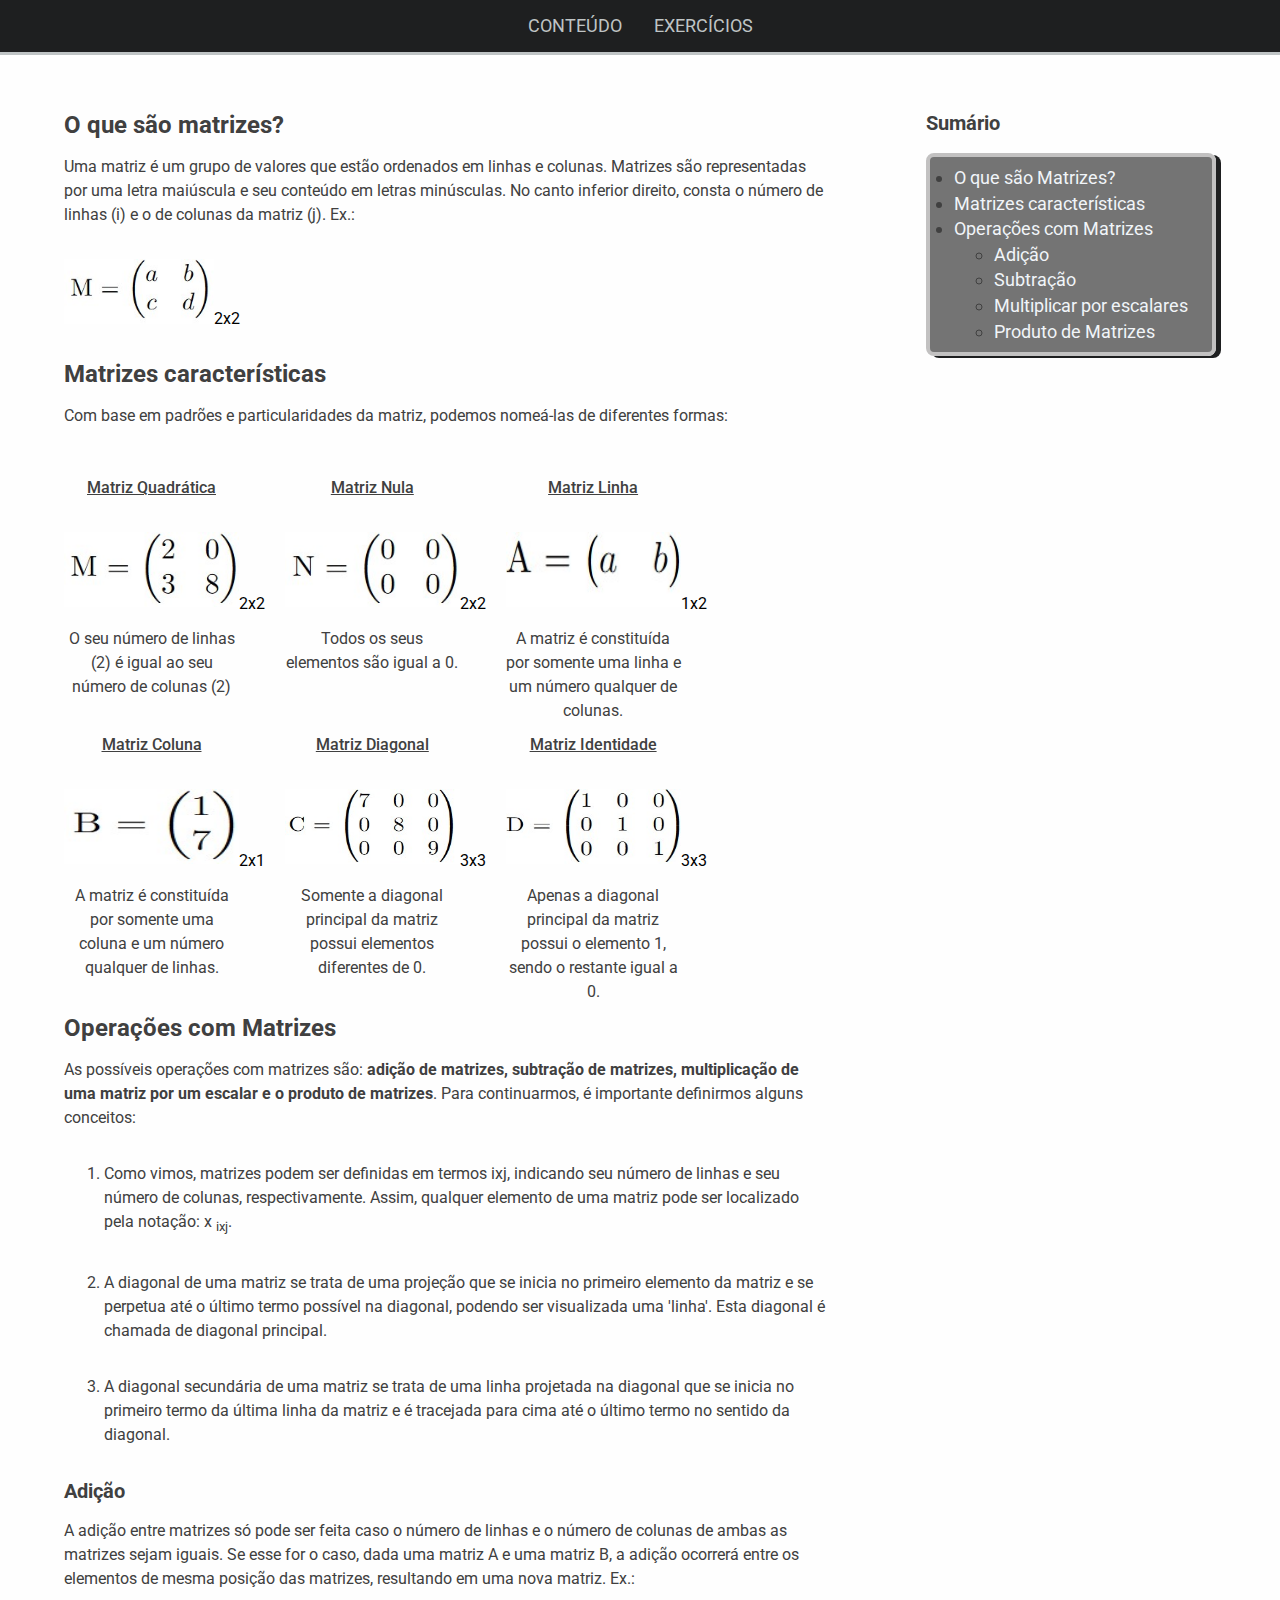
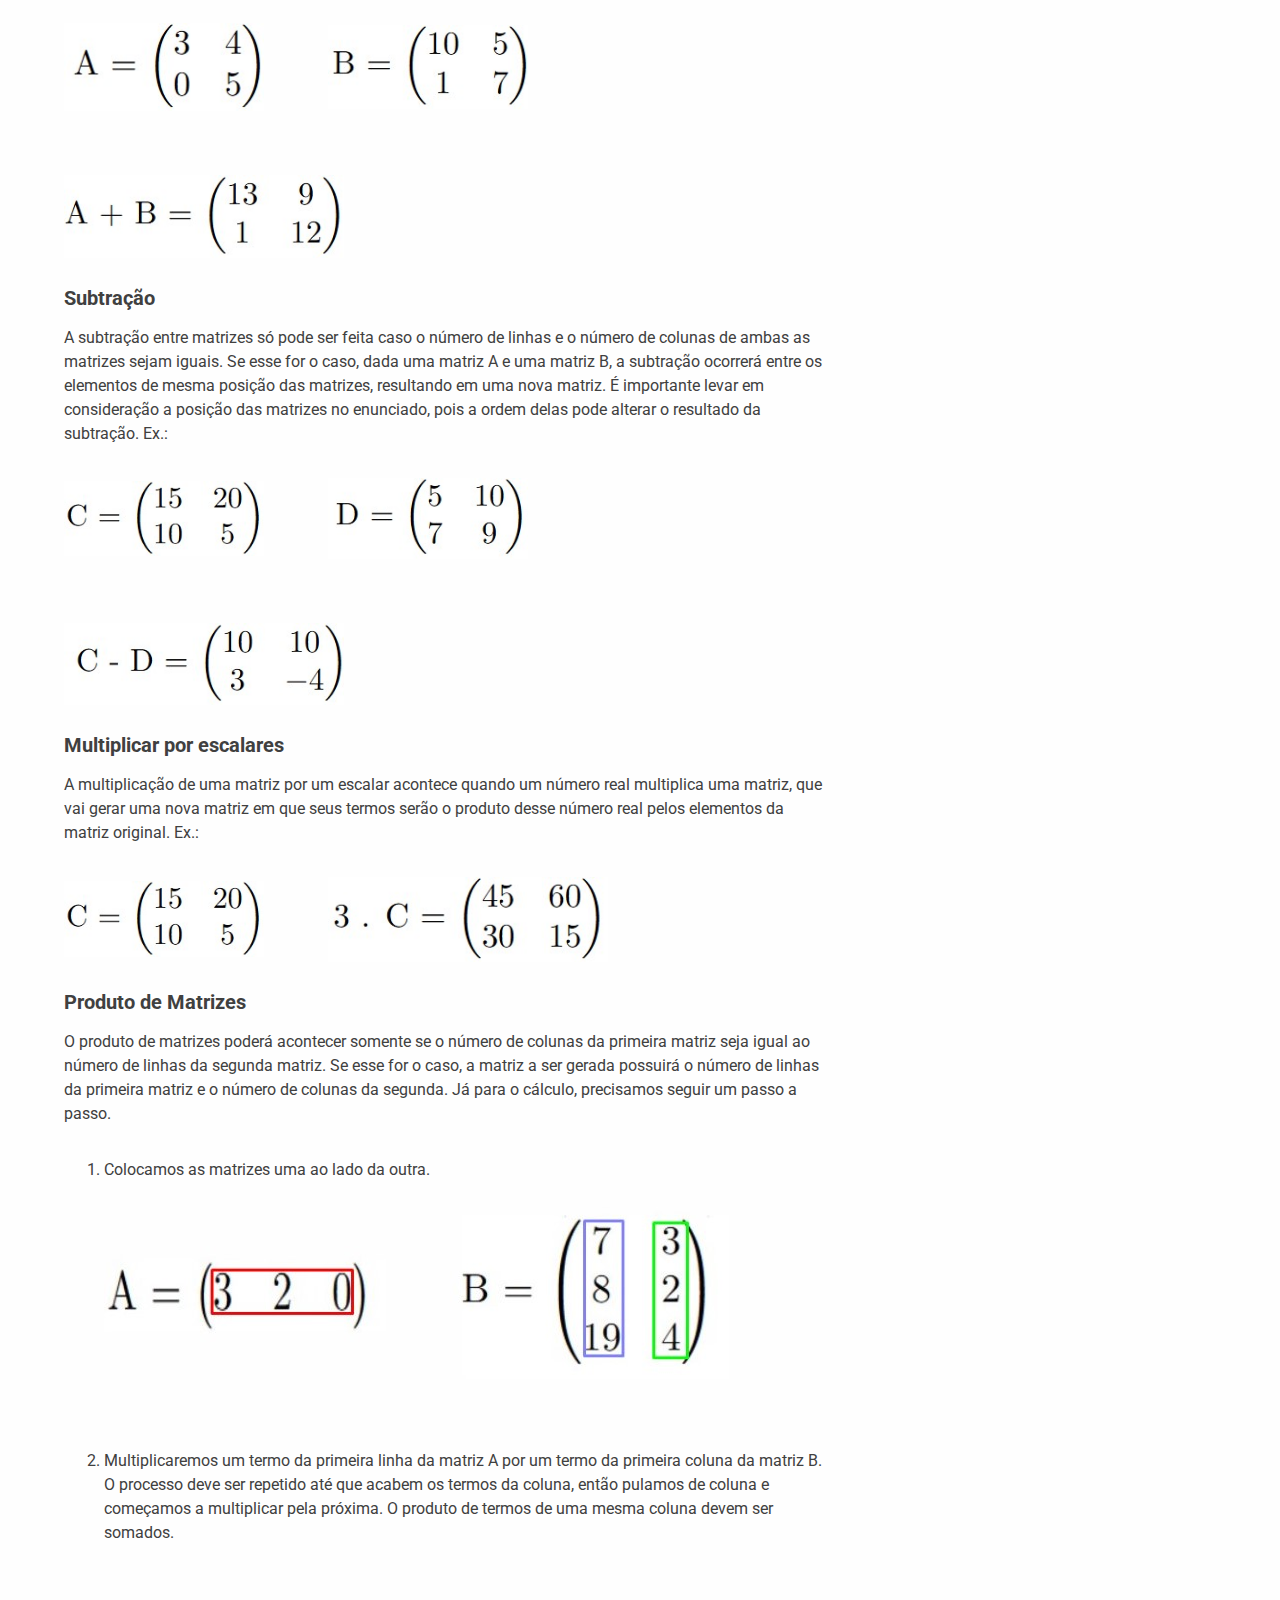
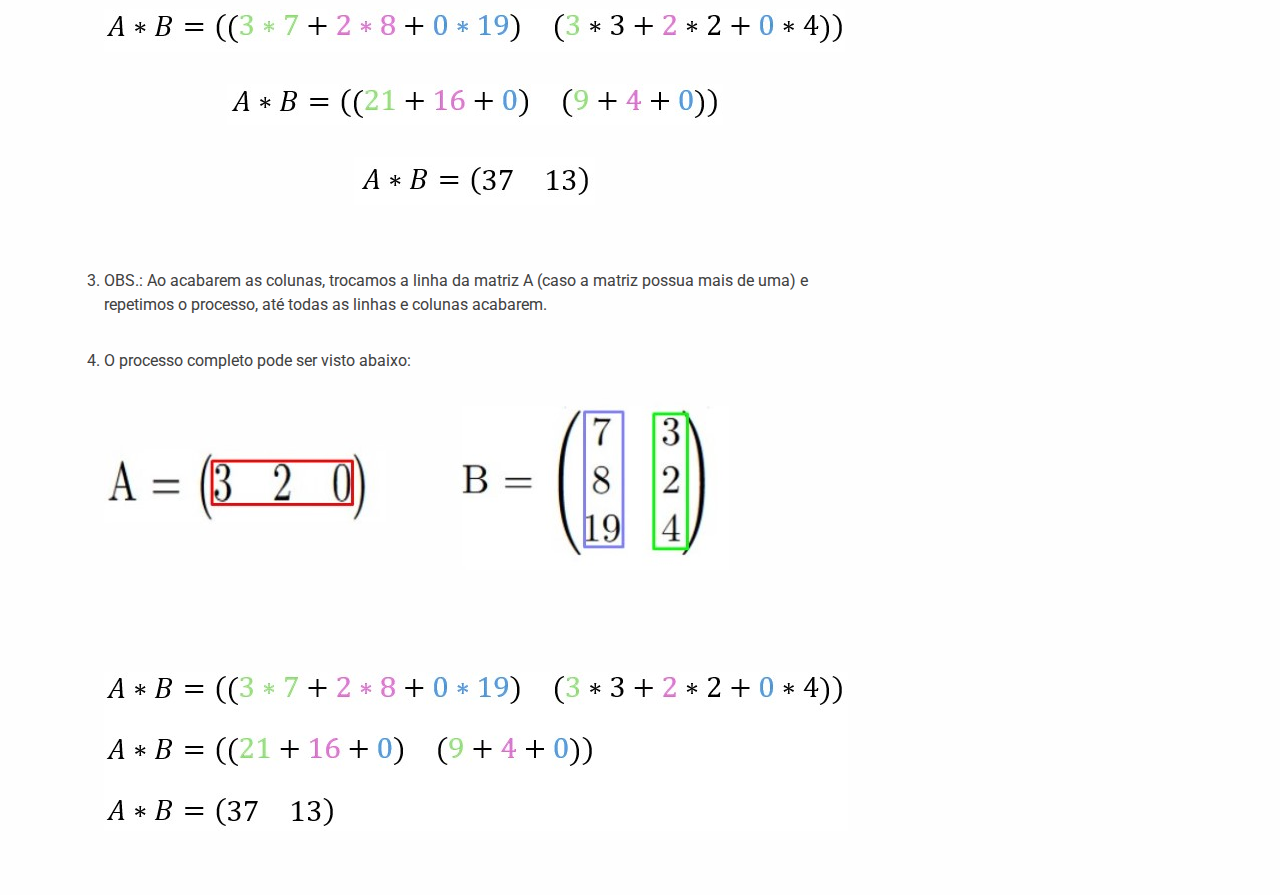
==== commit 1cd89af5: "Consertados os subs da área teórica (position absolute)" ====
--- a/index.html
+++ b/index.html
@@ -48,6 +48,7 @@
                 <img src="img/Matriz_Exemplo.jpg" width="150">
                 <sub>2x2</sub>
         </div>
+
 </div>
 
 <div class="container">
--- a/CSS/header.css
+++ b/CSS/header.css
@@ -2,6 +2,7 @@
 html {
     font-family: "Roboto", sans-serif;
     background-color: #fefefe;
+    scroll-behavior: smooth;
 }
 body {
     margin: 0;
--- a/CSS/content.css
+++ b/CSS/content.css
@@ -6,7 +6,7 @@
 
 .summary {
     width:  fit-content;
-    padding: 0rem 1.5rem;
+    padding: 0.5rem 1.5rem;
 
     font-size: 18px;
     line-height: 1.6rem;
@@ -46,12 +46,12 @@
 /* A caixa que faz a grid na seção "Matrizes Características" */
 .grid-container {
     display: grid;
-    position: relative;
     grid-template-columns: repeat(auto-fit, minmax(150px, 1fr)); /* Permite responsividade */
     width: 80%;
+    padding-bottom: 2rem;
 
-    row-gap: 0.5rem;
-    column-gap: 2rem;
+    row-gap: 1.5rem;
+    column-gap: 3rem;
     
     align-items: center;
     align-content: center;
@@ -59,17 +59,16 @@
 }
 
 .grid-container > div {
+    position: relative;
     height: 233px;
-}
-
-.grid-container > div > p {
-    margin: 1rem 0rem;
+    width: fit-content;
 }
 
 .grid-container > div > sub {
     position: absolute;
-    margin-top: 4rem;
-    font-size: 1rem; 
+    bottom: 5rem;
+    font-size: 1rem;
+    width: auto;
 }
 
 /* A caixa utilizada para dispor as imagens de matrizes na horizontal */
@@ -77,7 +76,7 @@
     display: flex;
     flex-direction: row;
     flex-wrap: wrap;
-    height: fit-content ;
+    height: fit-content;
 
     align-items: center;
     align-content: center;
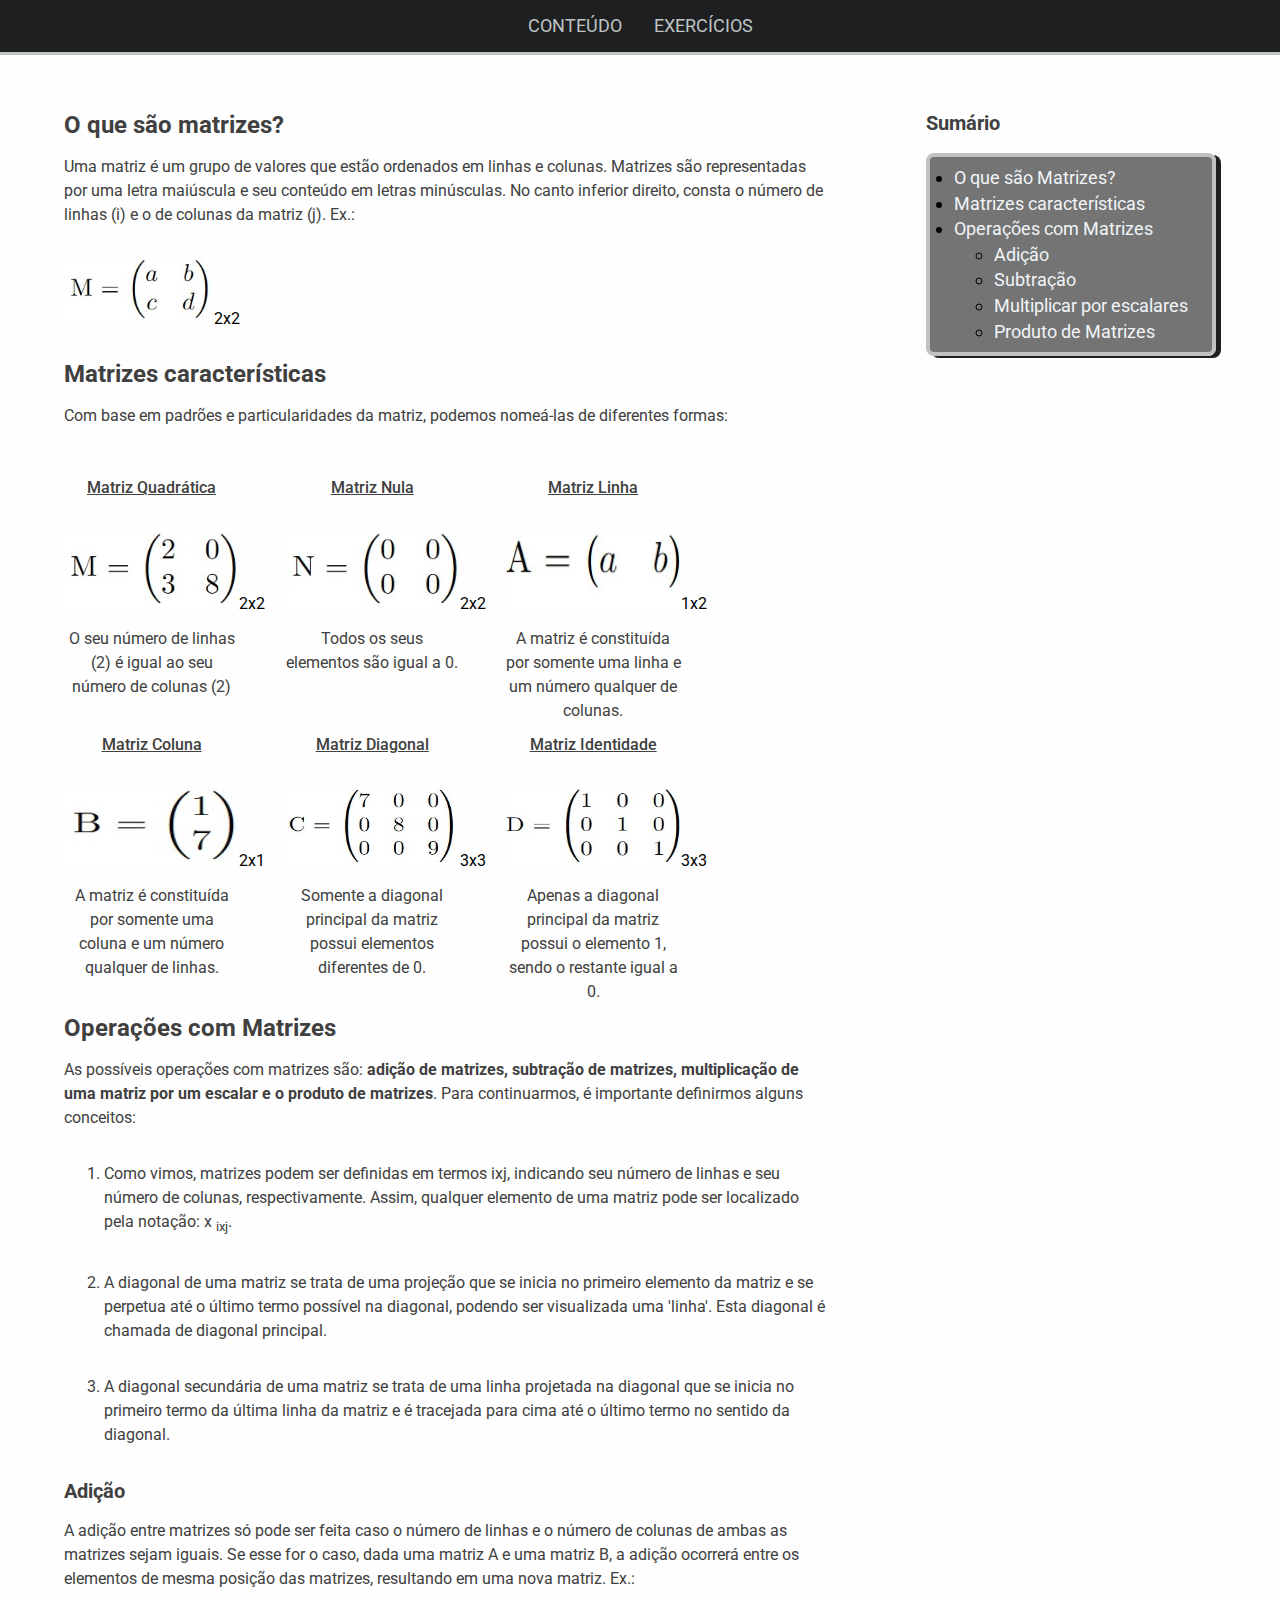
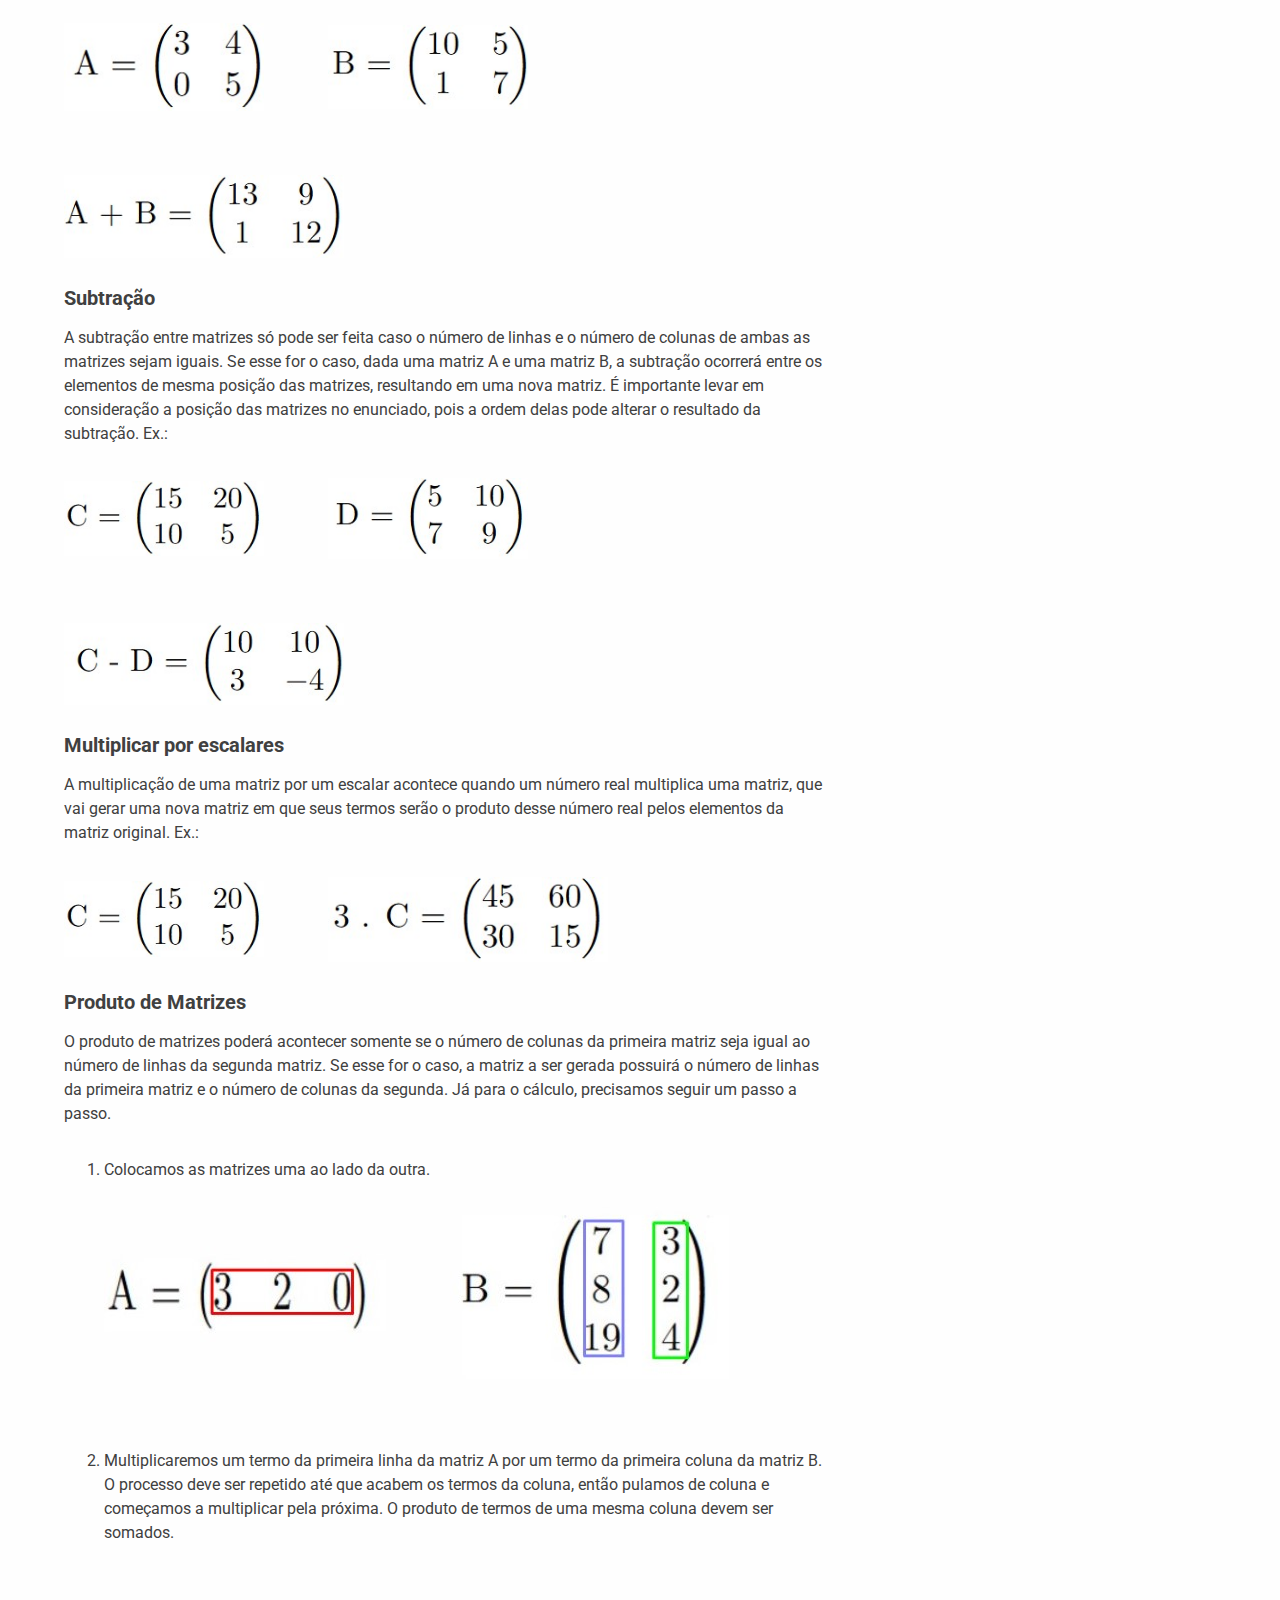
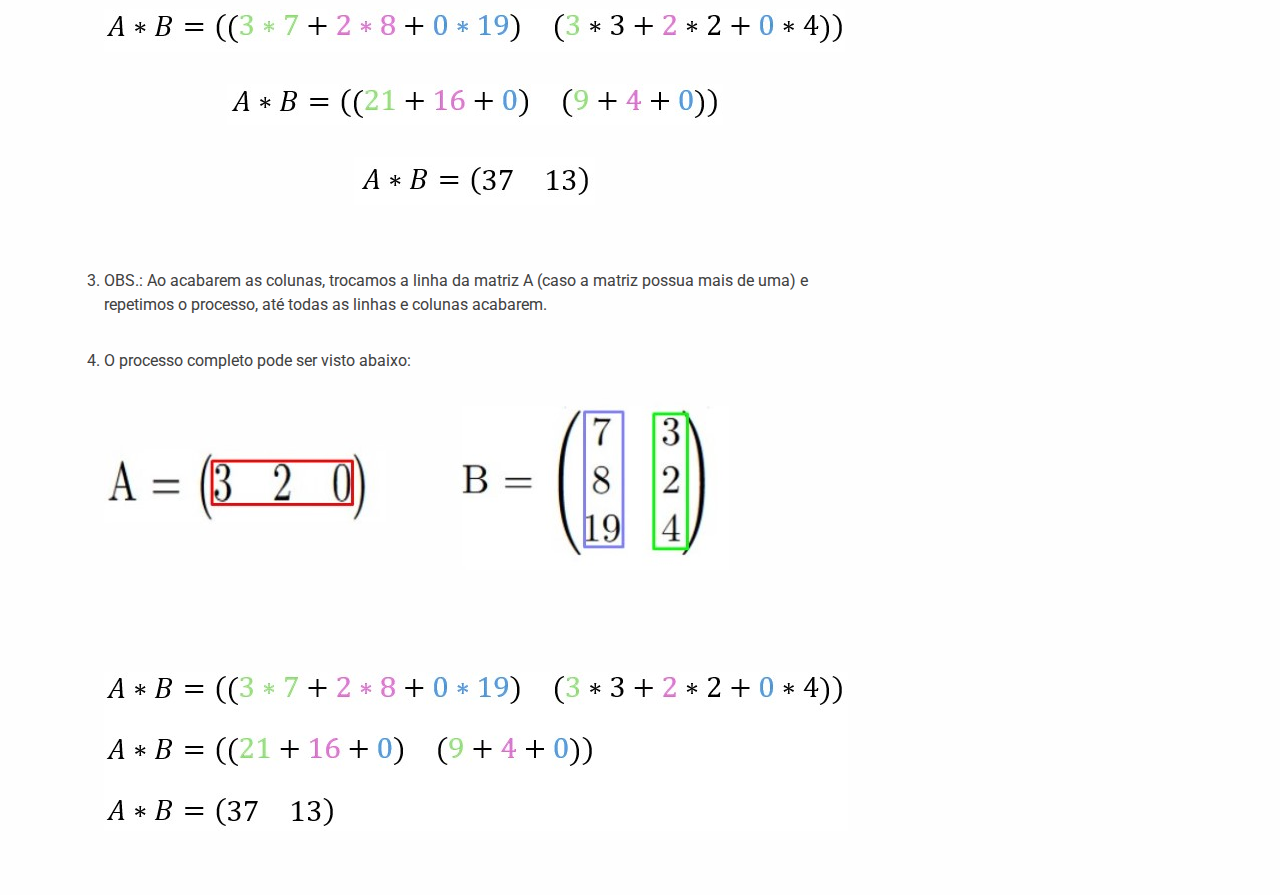
==== commit 3e329144: "Formatação semântica do html (adição de <main> e <section>" ====
--- a/index.html
+++ b/index.html
@@ -21,6 +21,7 @@
         <a href="second.html">Exercícios</a>
 </header>
 
+<main>
 <div class="wrapper">
         <h2 style="margin: 0rem;">Sumário</h2>
         <ul class="summary">
@@ -36,7 +37,7 @@
         </ul>        
 </div>
 
-<div class="container">
+<section class="container">
         <h1 >O que são matrizes?</h1>
         <p>
                 Uma matriz é um grupo de valores que estão ordenados em linhas e colunas.
@@ -49,9 +50,9 @@
                 <sub>2x2</sub>
         </div>
 
-</div>
-
-<div class="container">
+</section>
+
+<section class="container">
         <h1 id="caracteristic">Matrizes características</h1>
         <p>
                 Com base em padrões e particularidades da matriz, podemos nomeá-las de diferentes formas:
@@ -100,14 +101,13 @@
                         <p>Apenas a diagonal principal da matriz possui o elemento 1, sendo o restante igual a 0.</p>
                 </div>
         </div>
-</div>
-
-
-<div class="container">
+</section>
+
+<section class="container">
         <h1 id="operations">Operações com Matrizes</h1>
         <p>
-                As possíveis operações com matrizes são: <span class="bold">adição de matrizes, subtração de matrizes, multiplicação
-                de uma matriz por um escalar e o produto de matrizes</span>. Para continuarmos, é importante definirmos alguns
+                As possíveis operações com matrizes são: <b>adição de matrizes, subtração de matrizes, multiplicação
+                de uma matriz por um escalar e o produto de matrizes</b>. Para continuarmos, é importante definirmos alguns
                 conceitos:
         </p>
         <ol>
@@ -210,6 +210,7 @@
                 </li>
 
         </ol>
-</div>
+</section>
+</main>
 </body>
 </html>--- a/CSS/header.css
+++ b/CSS/header.css
@@ -1,10 +1,10 @@
-/* Retirando algumas configurações padrões do CSS */
+/* Modificando algumas configurações padrões do CSS */
 html {
     font-family: "Roboto", sans-serif;
     background-color: #fefefe;
     scroll-behavior: smooth;
 }
-body {
+body, main, section {
     margin: 0;
     padding: 0;
 }
@@ -13,24 +13,20 @@
     scroll-margin-top: 4rem;
     color: #404040;
 }
-
 h1 {
     font-size: 1.5rem;
     margin-top: 2rem;
 }
-
 h2 {
     font-size: 1.25rem;
     margin-top: 1.75rem;
 }
-
 p {
     font-size: 1rem;
     line-height: 1.5rem;
     margin-top: 1rem;
     margin-bottom: 2rem;
 }
-
 ol > li {
     font-size: 1rem;
     line-height: 1.5rem;
@@ -84,7 +80,4 @@
 
 .header > a:hover::after {
     width: 100%;
-}
-
-/* lembre-se de line-height */
-/* link, visited, focus, hover and active */+}--- a/CSS/content.css
+++ b/CSS/content.css
@@ -17,9 +17,19 @@
     box-shadow: 5px 2px 0px 0px #1e1f20;
 }
 
+.summary > li {
+    text-decoration: none;
+    color: #000000;
+}
+
 .summary > li > a {
     text-decoration: none;
     color: #f1f5f9;
+}
+
+.summary > ul > li {
+    text-decoration: none;
+    color: #000000;
 }
 
 .summary > ul > li > a {
@@ -98,10 +108,7 @@
     gap: 2rem;
 }
 
-.bold {
-    font-weight: bold;
-}
-
+/* Formatações gerais de texto para spans */
 .underline-bold {
     text-decoration: underline;
     font-weight: 500;
